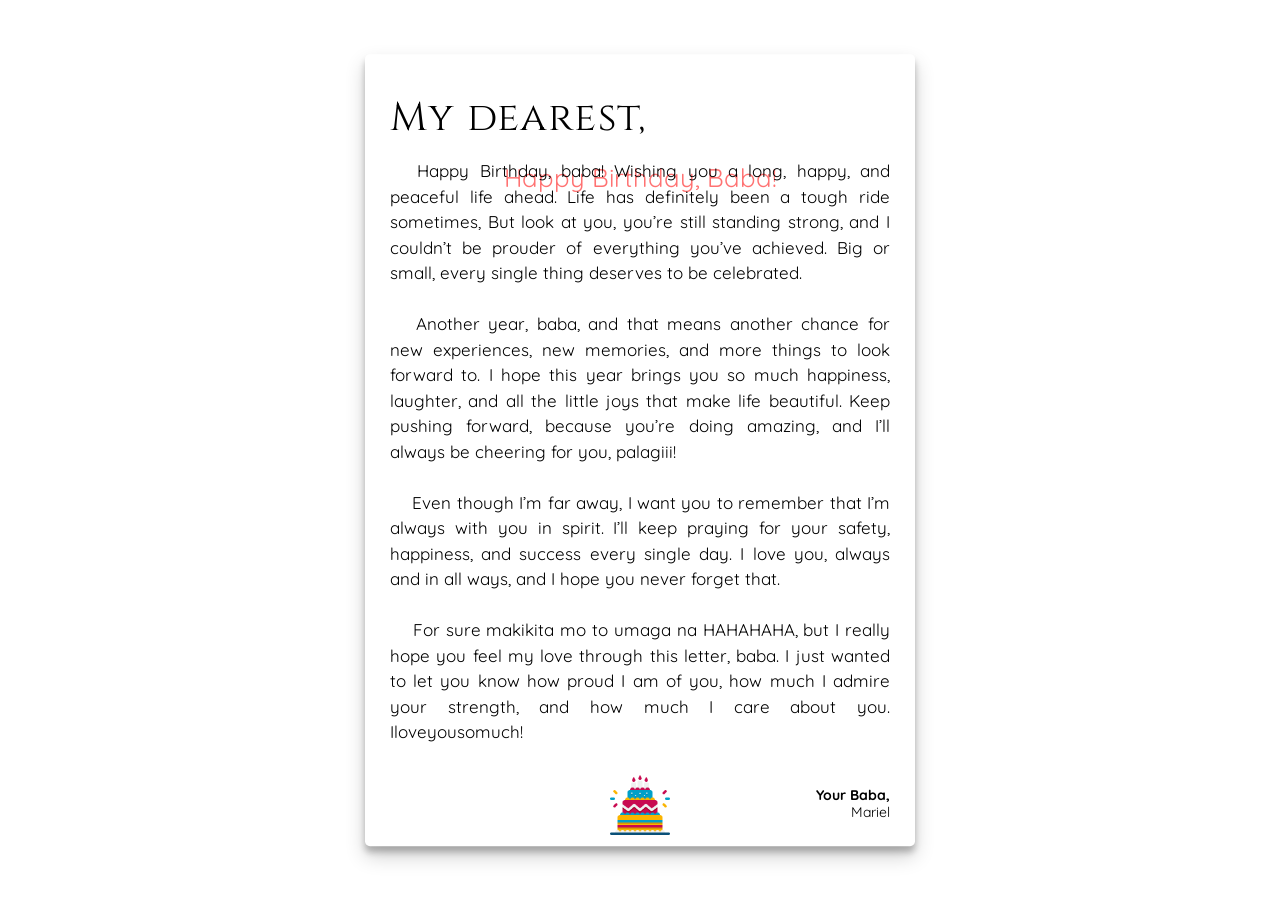
==== index.html @ a66bb93b "Fix folder structure and paths" ====
<!DOCTYPE html>
<html lang="en">
    <head>
        <meta charset="UTF-8">
        <meta name="viewport" content="width=device-width, initial-scale=1.0">
        <link rel="preconnect" href="https://fonts.googleapis.com">
        <link rel="preconnect" href="https://fonts.gstatic.com" crossorigin>
        <link href="https://fonts.googleapis.com/css2?family=Cinzel:wght@400..900&family=DM+Serif+Display:ital@0;1&family=Dancing+Script:wght@400..700&family=Playfair+Display:ital,wght@0,400..900;1,400..900&family=Quicksand:wght@300..700&display=swap" rel="stylesheet">
        <link rel="stylesheet" href="./css/valentine-confession.css">
        <title>Birthday letter</title>
    </head>
    <body>
        <p class="instruction">Happy Birthday, Baba!</p>
        <div class="container">
            <label>
            <div class="cake">
                <img src="./images/cake.png"></img>
            </div>
            <input id="messageState" type="checkbox" style="display:none"/>
            </label>
            <div class="message">
                <h1 style="font-family: Cinzel, serif; font-size: 40px; letter-spacing: 1.2px;">My dearest,</h1>
                <p> 
                    <span>
                        &emsp; Happy Birthday, baba! Wishing you a long, happy, and peaceful life ahead.  
                                Life has definitely been a tough ride sometimes, But look at you, you’re still standing strong,  
                                and I couldn’t be prouder of everything you’ve achieved.  
                                Big or small, every single thing deserves to be celebrated.
                    </span>
                    <br> <br>
                    <span>
                        &emsp;  Another year, baba, and that means another chance for new experiences, new memories,  
                                and more things to look forward to.  
                                I hope this year brings you so much happiness, laughter, and all the little joys that make life beautiful.  
                                Keep pushing forward, because you’re doing amazing,  
                                and I’ll always be cheering for you, palagiii!
                    </span>   
                    <br> <br>
                    <span>
                        &emsp;  Even though I’m far away, I want you to remember that I’m always with you in spirit.  
                                I’ll keep praying for your safety, happiness, and success every single day.  
                                I love you, always and in all ways, and I hope you never forget that.
                    </span> 
                    <br> <br>
                    <span>
                        &emsp;  For sure makikita mo to umaga na HAHAHAHA,  
                                but I really hope you feel my love through this letter, baba.  
                                I just wanted to let you know how proud I am of you,  
                                how much I admire your strength,  
                                and how much I care about you.  
                                Iloveyousomuch!
                </p>
                <br>
                <div class="sincere">
                    <p style="font-weight: bold;"> Your Baba,</p>
                    <p>Mariel</p>
                 </div>
            </div>
        </div>
        
        <script src="./js/jquery.js"></script>
        <script src="./js/jquery2.1.js"></script>
        <script defer src="./js/valentine-confession.js"></script>
    </body>
</html>
---- css/valentine-confession.css ----
*{
	box-sizing: border-box;
}

h1,
p {
	font-family: "Quicksand";
  font-optical-sizing: auto;
}

h1 {
	font-weight: 200;
}

body {
	margin: 0px;
}

.instruction{
	position: absolute;
	font-size: clamp(1.2rem, 4vw, 1.6rem);
	color: rgba(255, 0, 0, 0.554);
	top: 15%;
	left: 50%;
	transform: translateX(-50%);
	text-align: center;
	width: 100%;
}

.container {
	position: relative;
	width: 100%;
	height: 100vh;
	overflow: hidden;
}

.cake {
	position: absolute;
	left: 50%;
	top: 50%;
	bottom: 30px;
	text-align: center;
	transform: translate(-50%, -50%);
	transition: transform 2s;
	z-index: 10;
	cursor: pointer;
}

.cake > img {
	width: 80px;
	max-width: 20vw;
	height: auto;

	animation-name: beat;
	animation-duration: 2s;
	animation-timing-function: ease-in-out;
	animation-iteration-count: infinite;
	animation-play-state: running;
}

.message {
	padding: 25px;
	background: url("./images/bgletter.jpg") no-repeat center center;
  	background-size: cover;
	font-family: "Quicksand", serif;
  	font-optical-sizing: auto;
	font-size: clamp(16px, 10vw, 17px);
	text-align: justify;
	line-height: 1.5em;
	width: 80%;
	max-width: 550px;
	height: auto;
	position: absolute;
	left: 50%;
	top: 50%;
	transform: translate(-50%, -50%);
	z-index: 0;

	animation-name: openmsg;
	animation-duration: 2s;
	animation-timing-function: linear;
	animation-play-state: paused;
	animation-fill-mode: forwards;
	box-shadow: 0 10px 20px rgba(0, 0, 0, 0.19), 0 6px 6px rgba(0, 0, 0, 0.23);
	border-radius: 5px;
	overflow: scroll;
	scrollbar-width: none;
}
 
.message .sincere{
	text-align: right;
	font-family: "Cinzel, serif";
	font-size: 14px;
	line-height: 1.2em;
}

.message .sincere p{
	margin: 0;
}

@keyframes beat {
	0% {
		width: 50px;
	}
	25% {
		width: 58px;
	}
	30% {
		width: 50px;
	}
	50% {
		width: 45px;
	}
	60% {
		width: 50px;
	}
	75% {
		width: 58px;
	}
	100% {
		width: 50px;
	}
}

@keyframes openmsg {
	0% {
		height: 0px;
		padding: 0px 20px;
	}
	100% {
		height: 75%;
		padding: 20px 20px;
	}
}

@keyframes heartMove {
	0% {
		top: 50%
	}
	100% {
		top: 85%;
		transform: translate(-50%, 0);
	}
}

.openNor {
	animation-direction: normal;
	animation-play-state: running;
}

.closeNor {
	animation-direction: reverse;
	animation-play-state: running;
}

.no-anim {
	animation: none;
}

.closed {
	height: 0px;
	padding: 0px 20px;
}

.bottom {
	bottom: 5px;
}

.openHer {
	animation-name: heartMove;
	animation-duration: 2s;
	animation-timing-function: linear;
	animation-play-state: running;
	animation-fill-mode: forwards;
}

.closeHer {
	animation-name: heartMove;
	animation-duration: 2s;
	animation-timing-function: linear;
	animation-play-state: running;
	animation-direction: reverse;
	animation-fill-mode: forwards;
}

.beating > img {
	animation-name: beat;
	animation-duration: 2s;
	animation-timing-function: ease-in-out;
	animation-iteration-count: infinite;
	animation-play-state: running;
}

.openedHer {
	top: 85%;
	transform: translate(-50%, 0);
}

.openedHer {
	top: 85%;
	transform: translate(-50%, 0);
}

/* 📱 Small screens (like iPhone Mini or very narrow viewports) */
@media (max-width: 768px) {
  .message {
    width: 90%;         /* take more width since screen is narrow */
    height: 70%;        /* a little shorter so it doesn’t overflow */
    font-size: 15px;    /* slightly smaller text for readability */
    line-height: 1.4em;
  }

  .instruction {
    font-size: 1.2rem;  /* shrink instructions text */
    top: 10%;           /* move it up a bit */
  }

  .cake > img {
    width: 60px;        /* smaller cake icon */
  }
}
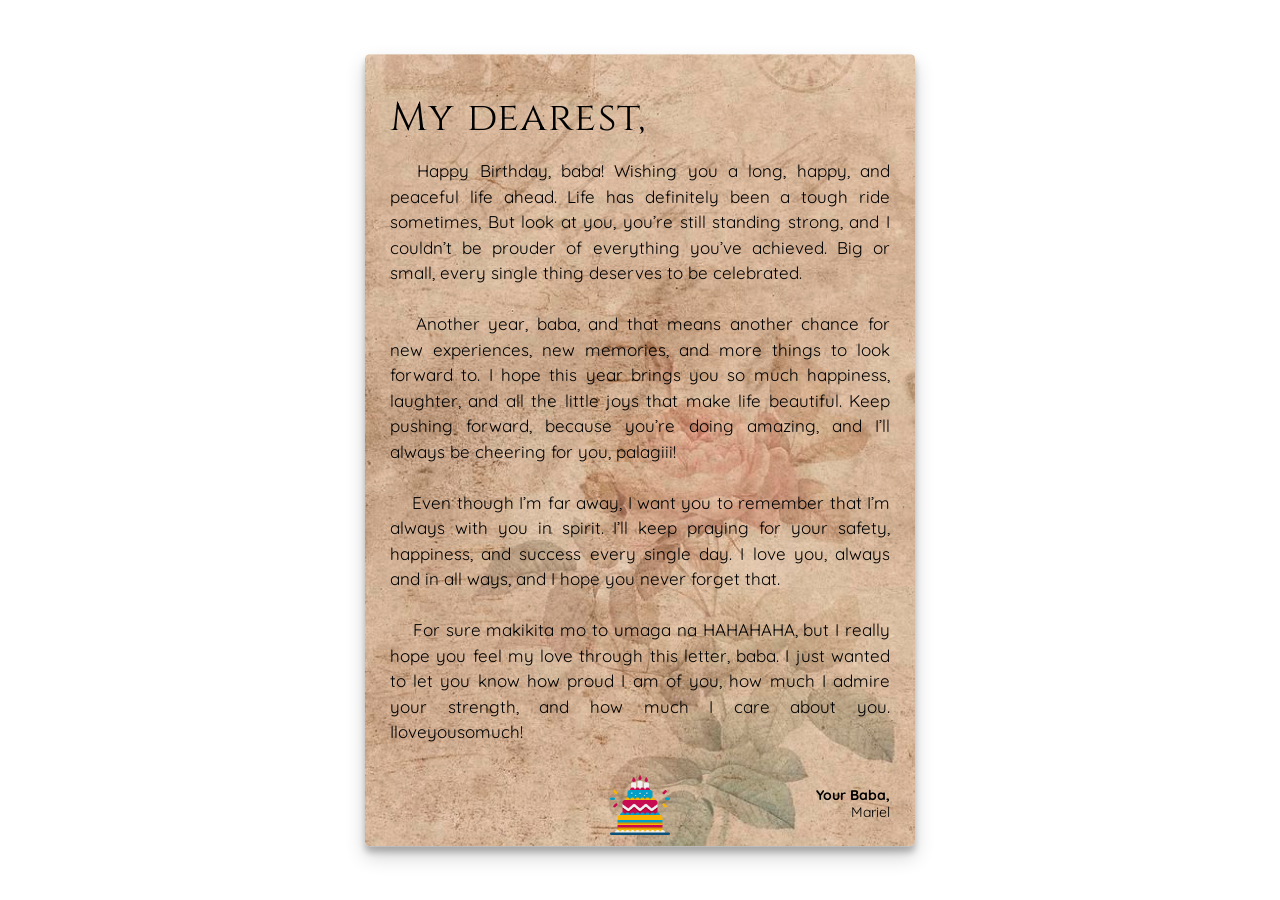
==== commit 733c98a5: "Fix CSS & HTML, add favicon" ====
--- a/index.html
+++ b/index.html
@@ -1,3 +1,4 @@
+<link rel="icon" href="images/favicon.ico" type="image/x-icon">
 <!DOCTYPE html>
 <html lang="en">
     <head>
--- a/css/valentine-confession.css
+++ b/css/valentine-confession.css
@@ -60,7 +60,7 @@
 
 .message {
 	padding: 25px;
-	background: url("./images/bgletter.jpg") no-repeat center center;
+	background: url("../images/bgletter.jpg") no-repeat center center;
   	background-size: cover;
 	font-family: "Quicksand", serif;
   	font-optical-sizing: auto;
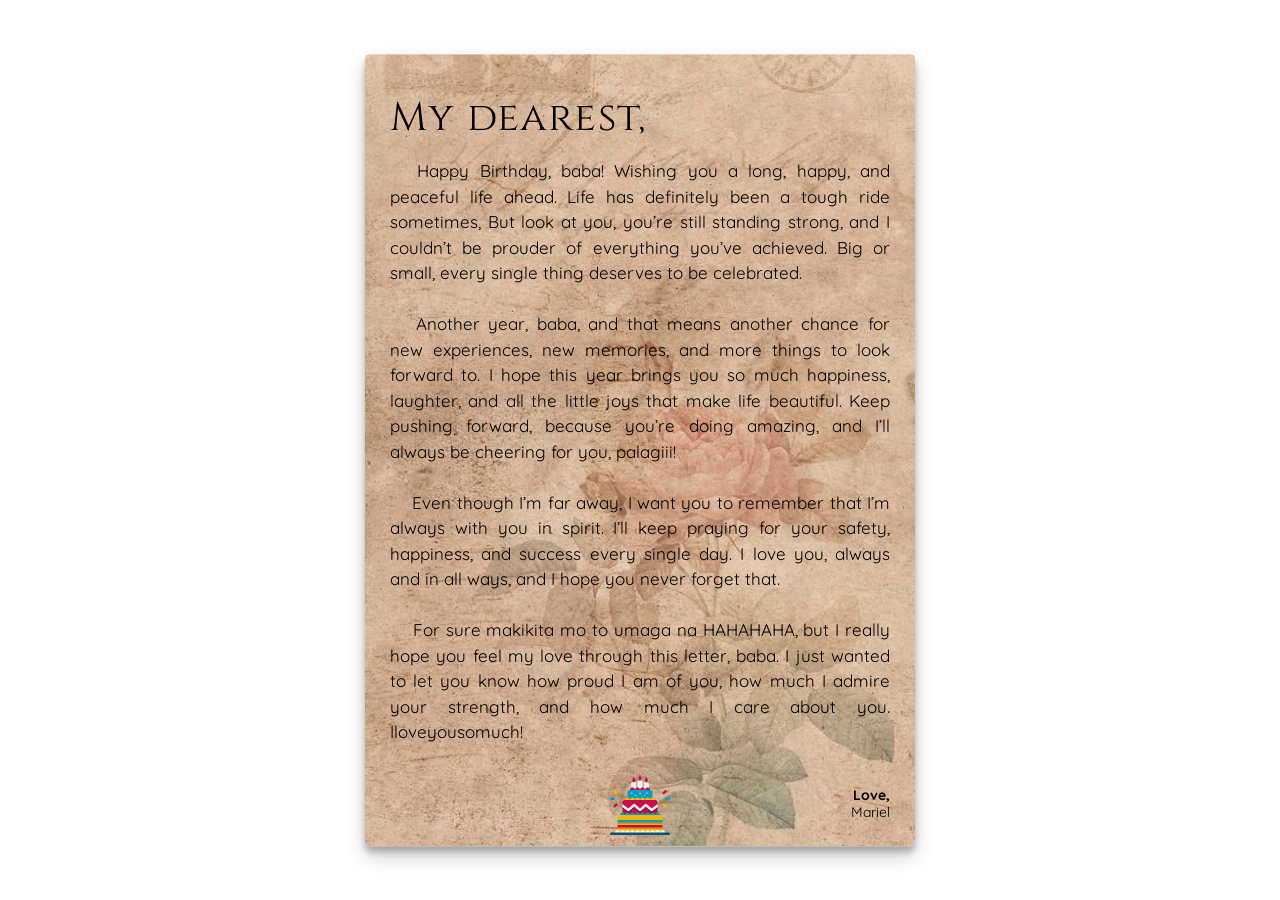
==== commit 9bd0ea9b: "Signature" ====
--- a/index.html
+++ b/index.html
@@ -53,7 +53,7 @@
                 </p>
                 <br>
                 <div class="sincere">
-                    <p style="font-weight: bold;"> Your Baba,</p>
+                    <p style="font-weight: bold;"> Love,</p>
                     <p>Mariel</p>
                  </div>
             </div>
